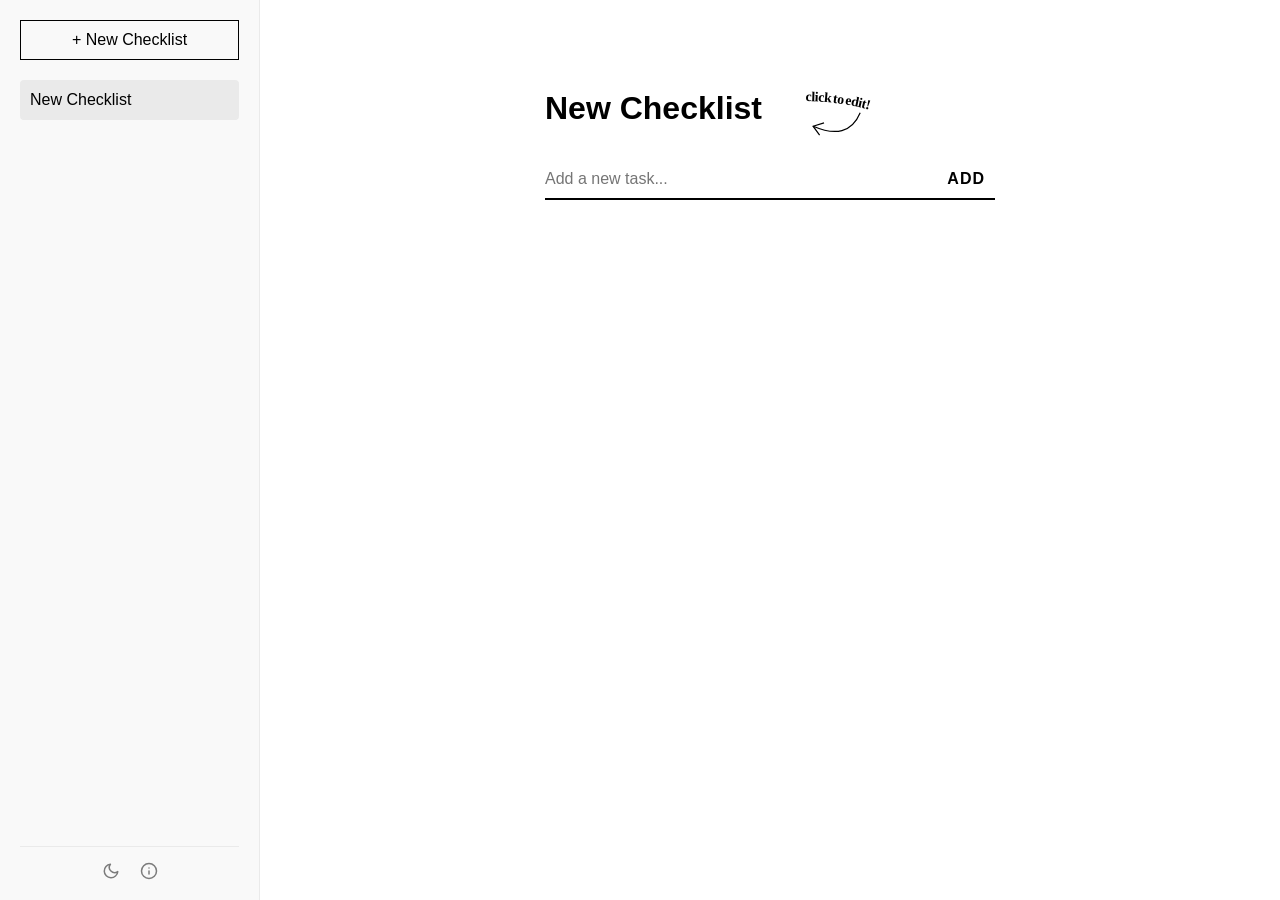
==== index.html @ cb78feb5 "Initial commit of files" ====
<!DOCTYPE html>
<html lang="en">

<head>
    <meta charset="UTF-8">
    <meta name="viewport" content="width=device-width, initial-scale=1.0">
    <title>Simple Checklist</title>
    <link rel="icon" type="image/svg+xml" href="favicon.svg">
    <link rel="stylesheet" href="style.css">
    <script src="theme.js"></script>
</head>

<body>
    <div class="sidebar">
        <button id="newListBtn" class="new-btn">+ New Checklist</button>
        <ul id="listsContainer"></ul>
        <div class="sidebar-footer">
            <button id="themeToggleBtn" title="Toggle Theme" class="footer-link theme-btn">
                <img id="themeIcon" src="assets/moon.svg" alt="Toggle Theme" class="footer-icon">
            </button>
            <a href="about.html" title="About" class="footer-link">
                <img src="assets/about.svg" alt="About" class="footer-icon">
            </a>
        </div>
    </div>
    <div class="container">
        <div class="content-wrapper">
            <div class="title-container">
                <h1 id="listTitle" contenteditable="true">Checklist</h1>
                <img id="editTitleHint" src="assets/edit-hint.svg" alt="Click to edit!">
            </div>
            <div class="input-group">
                <input type="text" id="taskInput" placeholder="Add a new task..." autofocus>
                <button id="addButton">Add</button>
            </div>
            <ul id="taskList"></ul>
        </div>
    </div>

    <!-- Context Menu for Lists -->
    <div id="contextMenu" class="context-menu hidden">
        <button id="deleteListBtn" class="context-menu-item text-danger">Delete Checklist</button>
    </div>

    <script src="script.js"></script>
</body>

</html>
---- style.css ----
* {
    box-sizing: border-box;
    margin: 0;
    padding: 0;
    font-family: -apple-system, BlinkMacSystemFont, "Segoe UI", Roboto, Helvetica, Arial, sans-serif;
}

body {
    background-color: #ffffff;
    color: #000000;
    display: flex;
    height: 100vh;
    overflow: hidden;
}

.sidebar {
    width: 260px;
    background-color: #f9f9f9;
    border-right: 1px solid #eaeaea;
    display: flex;
    flex-direction: column;
    padding: 20px;
}

.new-btn {
    background: transparent;
    border: 1px solid #000;
    padding: 10px;
    font-size: 1rem;
    cursor: pointer;
    margin-bottom: 20px;
    transition: background 0.2s, color 0.2s;
}

.new-btn:hover {
    background: #000;
    color: #fff;
}

#listsContainer {
    list-style: none;
    flex-grow: 1;
    overflow-y: auto;
    margin-bottom: 15px;
}

.sidebar-footer {
    display: flex;
    justify-content: center;
    gap: 20px;
    padding-top: 15px;
    border-top: 1px solid #eaeaea;
    margin-top: auto;
}

.footer-link {
    color: #999;
    display: flex;
    align-items: center;
}

.footer-icon {
    width: 18px;
    height: 18px;
    opacity: 0.5;
    transition: opacity 0.2s;
}

.footer-link:hover .footer-icon {
    opacity: 1;
}

.list-item {
    padding: 10px;
    margin-bottom: 5px;
    cursor: pointer;
    border-radius: 4px;
    transition: background 0.2s;
    display: flex;
    justify-content: space-between;
    align-items: center;
}

.list-title-text {
    flex-grow: 1;
    white-space: nowrap;
    overflow: hidden;
    text-overflow: ellipsis;
}

.list-item:hover, .list-item.active {
    background-color: #eaeaea;
}

.list-menu-btn {
    background: none;
    border: none;
    color: #666;
    cursor: pointer;
    font-size: 1.2rem;
    padding: 0 5px;
    opacity: 0;
    transition: opacity 0.2s, color 0.2s;
    line-height: 1;
}

.list-item:hover .list-menu-btn {
    opacity: 1;
}

.list-menu-btn:hover {
    color: #000;
}

.context-menu {
    position: absolute;
    background: #fff;
    border: 1px solid #eaeaea;
    box-shadow: 0 4px 12px rgba(0, 0, 0, 0.1);
    border-radius: 4px;
    padding: 5px 0;
    z-index: 1000;
    min-width: 150px;
}

.context-menu.hidden {
    display: none;
}

.context-menu-item {
    display: block;
    width: 100%;
    text-align: left;
    padding: 10px 15px;
    background: none;
    border: none;
    cursor: pointer;
    font-size: 0.95rem;
    transition: background 0.2s;
}

.context-menu-item:hover {
    background-color: #f9f9f9;
}

.text-danger {
    color: #ef4444;
}

.text-danger:hover {
    background-color: #fef2f2;
}

.container {
    flex-grow: 1;
    display: flex;
    flex-direction: column;
    align-items: center;
    padding: 10vh 20px 20px;
    overflow-y: auto;
}

.content-wrapper {
    width: 100%;
    max-width: 450px;
}

.title-container {
    display: inline-flex;
    align-items: center;
    position: relative;
    margin-bottom: 2rem;
}

h1 {
    font-size: 2rem;
    font-weight: 600;
    margin-bottom: 0;
    color: #000;
    outline: none;
    border-bottom: 1px dashed transparent;
    display: inline-block;
}

h1:focus {
    border-bottom: 1px dashed #000;
}

#editTitleHint {
    position: absolute;
    left: 100%;
    top: 50%;
    transform: translateY(-50%) scale(0.6);
    transform-origin: left center;
    margin-left: 40px;
    pointer-events: none;
    transition: opacity 1s ease-out;
    white-space: nowrap;
}

#editTitleHint.hidden {
    opacity: 0;
}

.input-group {
    display: flex;
    margin-bottom: 2rem;
    border-bottom: 2px solid #000;
}

#taskInput {
    flex-grow: 1;
    padding: 10px 0;
    border: none;
    font-size: 1rem;
    outline: none;
    background: transparent;
}

#addButton {
    background: transparent;
    color: #000;
    border: none;
    font-weight: 600;
    font-size: 1rem;
    cursor: pointer;
    padding: 10px;
    text-transform: uppercase;
    letter-spacing: 1px;
}

#addButton:hover {
    color: #666;
}

ul {
    list-style: none;
}

li {
    display: flex;
    align-items: center;
    padding: 15px 0;
    border-bottom: 1px solid #eaeaea;
}

.task-cb {
    margin-right: 15px;
    appearance: none;
    width: 18px;
    height: 18px;
    border: 2px solid #000;
    cursor: pointer;
    display: flex;
    align-items: center;
    justify-content: center;
}

.task-cb:checked::before {
    content: "";
    width: 10px;
    height: 10px;
    background-color: #000;
}

.task-text {
    flex-grow: 1;
    font-size: 1.1rem;
    color: #000;
}

.task-text.completed {
    text-decoration: line-through;
    color: #999;
}

.delete-btn {
    background: none;
    border: none;
    color: #000;
    cursor: pointer;
    font-size: 1.2rem;
    opacity: 0;
    transition: opacity 0.2s;
    padding: 0 10px;
}

li:hover .delete-btn {
    opacity: 1;
}

.delete-btn:hover {
    color: #ff0000;
}

/* Custom Scrollbar */
::-webkit-scrollbar {
    width: 6px;
    height: 6px;
}

::-webkit-scrollbar-track {
    background: transparent;
}

::-webkit-scrollbar-thumb {
    background: #ccc;
    border-radius: 4px;
}

::-webkit-scrollbar-thumb:hover {
    background: #999;
}

* {
    scrollbar-width: thin;
    scrollbar-color: #ccc transparent;
}

/* About Page Styles */
.about-page-container {
    padding-top: 15vh;
}

.back-link {
    display: inline-block;
    color: #666;
    text-decoration: none;
    margin-bottom: 2rem;
    font-size: 0.95rem;
    transition: color 0.2s;
}

.back-link:hover {
    color: #000;
}

h1.about-title {
    display: block;
    margin-bottom: 2rem;
    pointer-events: none;
}

.about-section {
    margin-bottom: 2rem;
}

.about-section h2 {
    font-size: 1.2rem;
    font-weight: 600;
    margin-bottom: 0.8rem;
    color: #000;
}

.about-section p {
    font-size: 1rem;
    line-height: 1.6;
    color: #333;
}

/* Responsive Mobile Styles */
@media (max-width: 768px) {
    body {
        flex-direction: column;
    }

    .sidebar {
        width: 100%;
        height: auto;
        flex-direction: row;
        align-items: center;
        padding: 10px 15px;
        border-right: none;
        border-bottom: 1px solid #eaeaea;
    }

    .new-btn {
        margin-bottom: 0;
        margin-right: 15px;
        padding: 8px 12px;
        font-size: 0.9rem;
        white-space: nowrap;
    }

    #listsContainer {
        display: flex;
        flex-direction: row;
        margin-bottom: 0;
        overflow-x: auto;
        overflow-y: hidden;
        align-items: center;
    }

    .list-item {
        margin-bottom: 0;
        margin-right: 10px;
        padding: 8px 12px;
    }

    .list-menu-btn {
        opacity: 1;
        padding-left: 8px;
    }

    .list-title-text {
        max-width: 110px;
    }

    .sidebar-footer {
        margin-top: 0;
        border-top: none;
        padding-top: 0;
        margin-left: auto;
        padding-left: 15px;
        border-left: 1px solid #eaeaea;
    }

    .container {
        padding: 5vh 15px 20px;
    }

    h1 {
        font-size: 1.6rem;
    }

    #editTitleHint {
        display: none;
    }
    
    .delete-btn {
        opacity: 1;
    }

    .about-page-container {
        padding-top: 8vh;
    }
}

/* Theme Toggle Button */
.theme-btn {
    background: transparent;
    border: none;
    cursor: pointer;
    padding: 0;
}

/* =============== DARK MODE =============== */
:root[data-theme="dark"] body {
    background-color: #121212;
    color: #e0e0e0;
}

:root[data-theme="dark"] .sidebar {
    background-color: #1a1a1a;
    border-right-color: #333;
}

:root[data-theme="dark"] .new-btn {
    border-color: #777;
    color: #e0e0e0;
}

:root[data-theme="dark"] .new-btn:hover {
    background: #e0e0e0;
    color: #121212;
}

:root[data-theme="dark"] .list-item:hover,
:root[data-theme="dark"] .list-item.active {
    background-color: #2c2c2c;
}

:root[data-theme="dark"] .list-menu-btn { color: #aaa; }
:root[data-theme="dark"] .list-menu-btn:hover { color: #fff; }

:root[data-theme="dark"] .context-menu {
    background: #1a1a1a;
    border-color: #333;
}

:root[data-theme="dark"] .context-menu-item { color: #e0e0e0; }
:root[data-theme="dark"] .context-menu-item:hover { background-color: #2c2c2c; }

:root[data-theme="dark"] .text-danger { color: #ff6b6b; }
:root[data-theme="dark"] .text-danger:hover { background-color: #3b1c1c; }

:root[data-theme="dark"] h1,
:root[data-theme="dark"] h1.about-title { color: #fff; }
:root[data-theme="dark"] h1:focus { border-bottom-color: #fff; }

:root[data-theme="dark"] .input-group { border-bottom-color: #555; }
:root[data-theme="dark"] #taskInput { color: #fff; }

:root[data-theme="dark"] #addButton { color: #fff; }
:root[data-theme="dark"] #addButton:hover { color: #aaa; }

:root[data-theme="dark"] li { border-bottom-color: #333; }

:root[data-theme="dark"] .task-cb { border-color: #777; }
:root[data-theme="dark"] .task-cb:checked::before { background-color: #fff; }

:root[data-theme="dark"] .task-text { color: #e0e0e0; }
:root[data-theme="dark"] .task-text.completed { color: #666; }

:root[data-theme="dark"] .delete-btn { color: #e0e0e0; }
:root[data-theme="dark"] .delete-btn:hover { color: #ff6b6b; }

:root[data-theme="dark"] ::-webkit-scrollbar-thumb { background: #555; }
:root[data-theme="dark"] ::-webkit-scrollbar-thumb:hover { background: #777; }
:root[data-theme="dark"] * { scrollbar-color: #555 transparent; }

:root[data-theme="dark"] .back-link { color: #aaa; }
:root[data-theme="dark"] .back-link:hover { color: #fff; }

:root[data-theme="dark"] .about-section h2 { color: #fff; }
:root[data-theme="dark"] .about-section p { color: #bbb; }

:root[data-theme="dark"] .sidebar-footer { border-top-color: #333; }

:root[data-theme="dark"] img.footer-icon,
:root[data-theme="dark"] #editTitleHint { 
    filter: invert(0.85); 
}

@media (max-width: 768px) {
    :root[data-theme="dark"] .sidebar { border-bottom-color: #333; }
    :root[data-theme="dark"] .sidebar-footer { border-left-color: #333; }
}
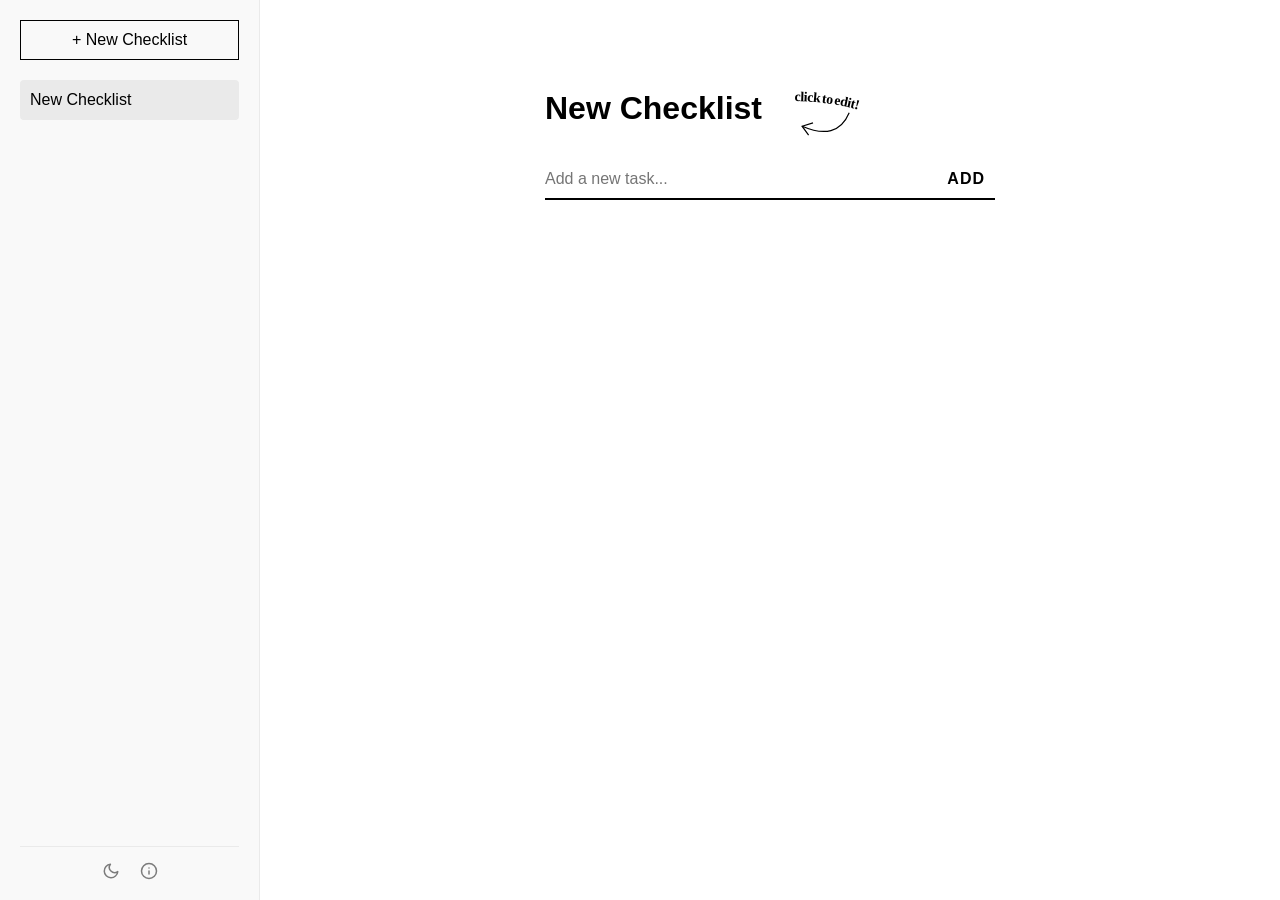
==== commit 43ac17f3: "feat: made mobile hamburger menu open sidebar instead of weird tab thing" ====
--- a/index.html
+++ b/index.html
@@ -11,7 +11,15 @@
 </head>
 
 <body>
-    <div class="sidebar">
+    <div id="mobileHeader" class="mobile-header hidden">
+        <button id="hamburgerBtn" class="hamburger-btn" title="Menu">
+            <span></span>
+            <span></span>
+            <span></span>
+        </button>
+        <h1 class="mobile-title">Simple Checklist</h1>
+    </div>
+    <div class="sidebar" id="sidebar">
         <button id="newListBtn" class="new-btn">+ New Checklist</button>
         <ul id="listsContainer"></ul>
         <div class="sidebar-footer">
--- a/style.css
+++ b/style.css
@@ -172,6 +172,10 @@
     margin-bottom: 2rem;
 }
 
+#listTitle {
+    max-width: 300px;
+}
+
 h1 {
     font-size: 2rem;
     font-weight: 600;
@@ -180,6 +184,8 @@
     outline: none;
     border-bottom: 1px dashed transparent;
     display: inline-block;
+    min-width: 150px;
+    min-height: 1.2em;
 }
 
 h1:focus {
@@ -188,7 +194,7 @@
 
 #editTitleHint {
     position: absolute;
-    left: 100%;
+    left: 95%;
     top: 50%;
     transform: translateY(-50%) scale(0.6);
     transform-origin: left center;
@@ -280,13 +286,8 @@
     color: #000;
     cursor: pointer;
     font-size: 1.2rem;
-    opacity: 0;
     transition: opacity 0.2s;
     padding: 0 10px;
-}
-
-li:hover .delete-btn {
-    opacity: 1;
 }
 
 .delete-btn:hover {
@@ -358,81 +359,167 @@
     color: #333;
 }
 
+/* Mobile Header Styles */
+.mobile-header {
+    display: none;
+    align-items: center;
+    justify-content: space-between;
+    padding: 12px 15px;
+    background-color: #f9f9f9;
+    border-bottom: 1px solid #eaeaea;
+    height: 56px;
+    gap: 15px;
+}
+
+.mobile-header.hidden {
+    display: none;
+}
+
+.hamburger-btn {
+    display: flex;
+    flex-direction: column;
+    justify-content: space-around;
+    width: 28px;
+    height: 28px;
+    background: none;
+    border: none;
+    cursor: pointer;
+    padding: 0;
+    gap: 4px;
+    flex-shrink: 0;
+}
+
+.hamburger-btn span {
+    display: block;
+    width: 100%;
+    height: 2px;
+    background-color: #000;
+    border-radius: 1px;
+    transition: all 0.3s ease;
+}
+
+.hamburger-btn.active span:nth-child(1) {
+    transform: rotate(45deg) translate(8px, 8px);
+}
+
+.hamburger-btn.active span:nth-child(2) {
+    opacity: 0;
+}
+
+.hamburger-btn.active span:nth-child(3) {
+    transform: rotate(-45deg) translate(7px, -7px);
+}
+
+.mobile-title {
+    flex-grow: 1;
+    font-size: 1.1rem;
+    font-weight: 600;
+    margin: 0;
+    text-align: center;
+}
+
+.mobile-header-controls {
+    display: flex;
+    gap: 15px;
+    align-items: center;
+    flex-shrink: 0;
+}
+
+.desktop-only {
+    display: block;
+}
+
+.mobile-only {
+    display: none;
+}
+
 /* Responsive Mobile Styles */
 @media (max-width: 768px) {
     body {
         flex-direction: column;
     }
 
+    .mobile-header {
+        display: flex !important;
+    }
+
     .sidebar {
-        width: 100%;
-        height: auto;
-        flex-direction: row;
-        align-items: center;
-        padding: 10px 15px;
-        border-right: none;
-        border-bottom: 1px solid #eaeaea;
+        position: fixed;
+        left: 0;
+        top: 56px;
+        width: 260px;
+        height: calc(100vh - 56px);
+        background-color: #f9f9f9;
+        border-right: 1px solid #eaeaea;
+        display: flex;
+        flex-direction: column;
+        padding: 20px;
+        z-index: 999;
+        transform: translateX(-100%);
+        transition: transform 0.3s ease;
+    }
+
+    .sidebar.open {
+        transform: translateX(0);
     }
 
     .new-btn {
-        margin-bottom: 0;
-        margin-right: 15px;
-        padding: 8px 12px;
-        font-size: 0.9rem;
-        white-space: nowrap;
+        margin-bottom: 20px;
     }
 
     #listsContainer {
-        display: flex;
-        flex-direction: row;
-        margin-bottom: 0;
-        overflow-x: auto;
-        overflow-y: hidden;
-        align-items: center;
+        flex-direction: column;
+        margin-bottom: 15px;
     }
 
     .list-item {
-        margin-bottom: 0;
-        margin-right: 10px;
-        padding: 8px 12px;
+        margin-bottom: 5px;
+        padding: 10px;
     }
 
     .list-menu-btn {
+        opacity: 0;
+        padding: 0 5px;
+    }
+
+    .list-item:hover .list-menu-btn,
+    .list-item.active .list-menu-btn {
         opacity: 1;
-        padding-left: 8px;
     }
 
     .list-title-text {
-        max-width: 110px;
+        max-width: 100%;
     }
 
     .sidebar-footer {
+        margin-top: auto;
+        border-top: 1px solid #eaeaea;
+        padding-top: 15px;
+        margin-left: 0;
+        padding-left: 0;
+        border-left: none;
+    }
+
+    .container {
+        flex-grow: 1;
+        padding: 20px 15px 20px;
         margin-top: 0;
-        border-top: none;
-        padding-top: 0;
-        margin-left: auto;
-        padding-left: 15px;
-        border-left: 1px solid #eaeaea;
-    }
-
-    .container {
-        padding: 5vh 15px 20px;
     }
 
     h1 {
         font-size: 1.6rem;
     }
 
-    #editTitleHint {
-        display: none;
-    }
-    
-    .delete-btn {
-        opacity: 1;
-    }
-
     .about-page-container {
         padding-top: 8vh;
+    }
+
+    .desktop-only {
+        display: none;
+    }
+
+    .mobile-only {
+        display: block;
     }
 }
 
@@ -525,4 +612,7 @@
 @media (max-width: 768px) {
     :root[data-theme="dark"] .sidebar { border-bottom-color: #333; }
     :root[data-theme="dark"] .sidebar-footer { border-left-color: #333; }
+    :root[data-theme="dark"] .mobile-header { background-color: #1a1a1a; border-bottom-color: #333; }
+    :root[data-theme="dark"] .hamburger-btn span { background-color: #e0e0e0; }
+    :root[data-theme="dark"] .mobile-title { color: #e0e0e0; }
 }
